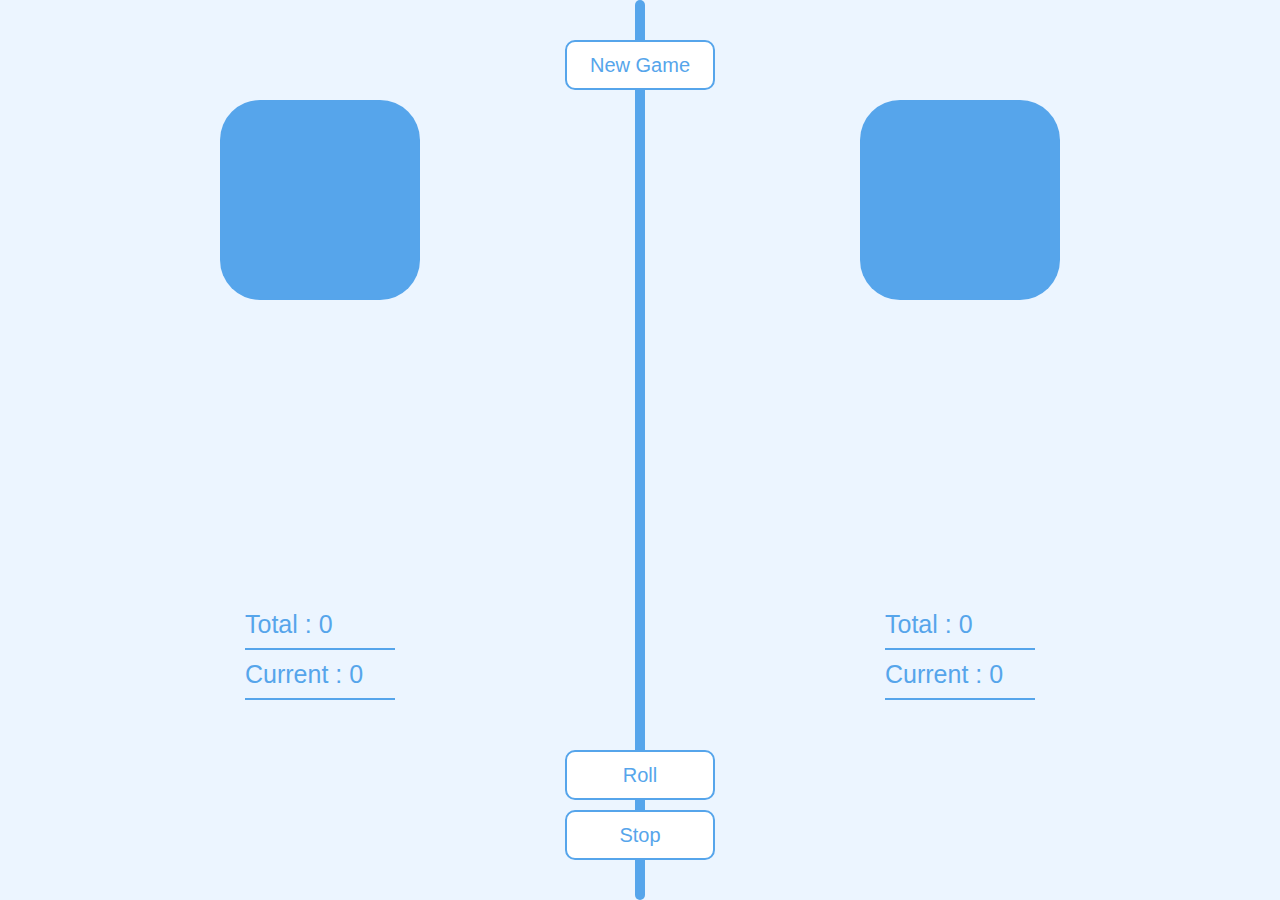
==== game.html @ 7e93c5d7 "20.10.22" ====
<!DOCTYPE html>
<html lang="en">
<head>
    <meta charset="UTF-8">
    <meta http-equiv="X-UA-Compatible" content="IE=edge">
    <meta name="viewport" content="width=device-width, initial-scale=1.0">
    <title>Game</title>
    <link rel="stylesheet" href="style.css">
</head>
<body>
    <div class="player">
        <h2 id="usernameTextF"></h2>
        <div class="dice" id="diceF"></div>
        <p id="totalF"></p>
        <p id="currentF"></p>
    </div>
    <span class="border"></span>
    <a href="index.html" class="btn new-game">New Game</a>
    <button class="btn stop" id="stop">Stop</button>
    <button class="btn roll" id="roll">Roll</button>
    <div class="player">
        <h2 id="usernameTextS"></h2>
        <div class="dice" id="diceS"></div>
        <p id="totalS"></p>
        <p id="currentS"></p>
    </div>
    <script src="game.js"></script>
</body>
</html>
---- style.css ----
* {
  margin: 0;
  padding: 0;
  box-sizing: border-box;
  font-size: 62.5%;
}

body {
  width: 100vw;
  height: 100vh;
  font-family: Arial, Helvetica, sans-serif;
  font-size: 1.6rem;
  background-color: #ecf5ff;
  display: flex;
  align-items: center;
  justify-content: center;
}

h1,
h2 {
  font-size: 10rem;
  text-align: center;
  color: #56a5eb;
}

h2 {
  width: 70rem;
  font-size: 7rem;
  margin-bottom: 50vh;
}

.btn {
  position: absolute;
  width: 20rem;
  height: 5rem;
  bottom: 5rem;
  right: 10rem;
  border: 2px solid #56a5eb;
  border-radius: 10px;
  font-size: 2rem;
  color: #56a5eb;
  transition: all 0.3s ease-in-out;
  text-decoration: none;
  display: flex;
  align-items: center;
  justify-content: center;
  cursor: pointer;
}

.btn:hover {
  background-color: #c8d1db;
  font-size: 2.5rem;
  color: #ffffff;
}

form {
  width: 100%;
  display: flex;
  flex-direction: column;
  align-items: center;
  position: absolute;
  margin-top: 10rem;
}
form .input-container {
  width: 20rem;
  height: 5rem;
  text-align: center;
  font-size: 2.5rem;
  border: 2px solid #56a5eb;
  border-radius: 10px;
  background-color: transparent;
  margin-top: 2rem;
}

.player {
  width: 50%;
  height: 100%;
  position: relative;
  display: flex;
  justify-content: center;
}
.player .dice {
  position: absolute;
  width: 20rem;
  height: 20rem;
  background-color: #56a5eb;
  margin-top: 10rem;
  background-size: cover;
  background-position: center;
  border-radius: 20%;
}
.player .dice.one {
  background-image: url(/roll-dice/roll-dice/slike/1.png);
}
.player .dice.two {
  background-image: url(/roll-dice/roll-dice/slike/2.png);
}
.player .dice.three {
  background-image: url(/roll-dice/roll-dice/slike/3.png);
}
.player .dice.four {
  background-image: url(/roll-dice/roll-dice/slike/4.png);
}
.player .dice.five {
  background-image: url(/roll-dice/roll-dice/slike/5.png);
}
.player .dice.six {
  background-image: url(/roll-dice/roll-dice/slike/6.png);
}
.player #totalF,
.player #totalS,
.player #currentF,
.player #currentS {
  width: 15rem;
  font-size: 2.5rem;
  color: #56a5eb;
  height: 5rem;
  position: absolute;
  bottom: 25rem;
  border-bottom: 0.2rem solid #56a5eb;
  display: flex;
  align-items: center;
}
.player #currentF,
.player #currentS {
  bottom: 20rem;
}

.border {
  position: absolute;
  height: 100%;
  width: 1rem;
  border-radius: 10px;
  background-color: #56a5eb;
}

.new-game,
.stop,
.roll {
  bottom: initial;
  right: initial;
  width: 15rem;
  z-index: 5;
  background-color: #fff;
  white-space: nowrap;
}

.new-game {
  top: 4rem;
}

.roll {
  bottom: 10rem;
}

.stop {
  bottom: 4rem;
}

.home-btn {
  right: initial;
  bottom: 5rem;
}/*# sourceMappingURL=style.css.map */
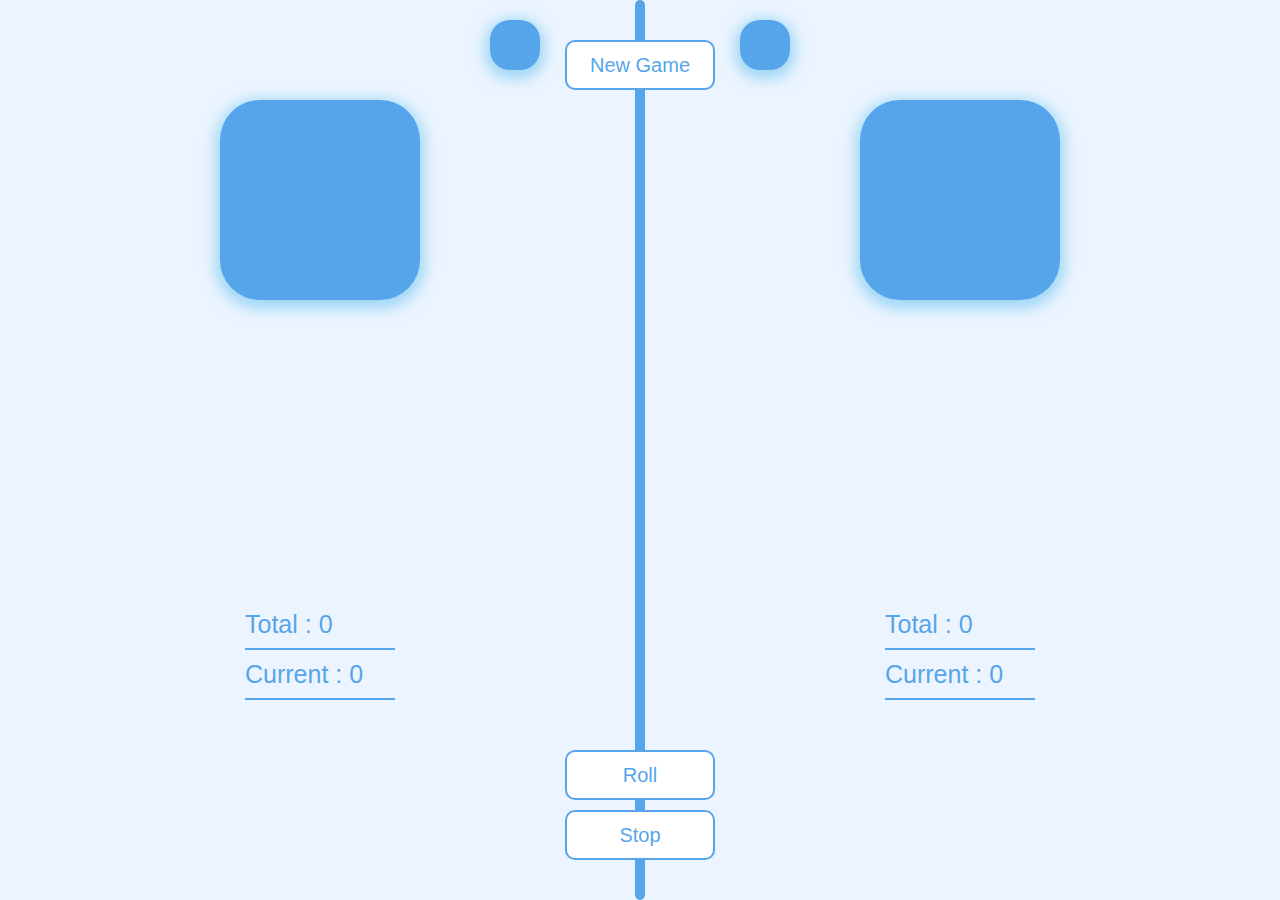
==== commit 7fa504ff: "24.10.22" ====
--- a/game.html
+++ b/game.html
@@ -9,20 +9,22 @@
 </head>
 <body>
     <div class="player">
-        <h2 id="usernameTextF"></h2>
-        <div class="dice" id="diceF"></div>
-        <p id="totalF"></p>
-        <p id="currentF"></p>
+        <div class="turn-indicator" id="turnIndicatorFirst"></div>
+        <h2 id="usernameTextFirst"></h2>
+        <div class="dice" id="diceFirst"></div>
+        <p id="totalFirst"></p>
+        <p id="currentFirst"></p>
     </div>
     <span class="border"></span>
     <a href="index.html" class="btn new-game">New Game</a>
     <button class="btn stop" id="stop">Stop</button>
     <button class="btn roll" id="roll">Roll</button>
     <div class="player">
-        <h2 id="usernameTextS"></h2>
-        <div class="dice" id="diceS"></div>
-        <p id="totalS"></p>
-        <p id="currentS"></p>
+        <div class="turn-indicator" id="turnIndicatorSecond"></div>
+        <h2 id="usernameTextSecond"></h2>
+        <div class="dice" id="diceSecond"></div>
+        <p id="totalSecond"></p>
+        <p id="currentSecond"></p>
     </div>
     <script src="game.js"></script>
 </body>
--- a/style.css
+++ b/style.css
@@ -44,13 +44,13 @@
   display: flex;
   align-items: center;
   justify-content: center;
-  cursor: pointer;
 }
 
 .btn:hover {
-  background-color: #c8d1db;
-  font-size: 2.5rem;
-  color: #ffffff;
+  cursor: pointer;
+  box-shadow: 0 0.4rem 1.4rem 0 rgba(86, 185, 235, 0.5);
+  transform: translateY(-0.1rem);
+  transition: transform 150ms;
 }
 
 form {
@@ -79,6 +79,27 @@
   display: flex;
   justify-content: center;
 }
+.player .turn-indicator {
+  width: 5rem;
+  height: 5rem;
+  background-color: #56a5eb;
+  position: absolute;
+  border-radius: 20px;
+  top: 2rem;
+  box-shadow: 0 0.4rem 1.4rem 0.5rem rgba(86, 185, 235, 0.5);
+}
+.player #turnIndicatorFirst {
+  right: 10rem;
+}
+.player #turnIndicatorSecond {
+  left: 10rem;
+}
+.player .turn-indicator.true {
+  background-color: green;
+}
+.player .turn-indicator.false {
+  background-color: red;
+}
 .player .dice {
   position: absolute;
   width: 20rem;
@@ -88,6 +109,7 @@
   background-size: cover;
   background-position: center;
   border-radius: 20%;
+  box-shadow: 0 0.4rem 1.4rem 0.5rem rgba(86, 185, 235, 0.5);
 }
 .player .dice.one {
   background-image: url(/roll-dice/roll-dice/slike/1.png);
@@ -107,10 +129,10 @@
 .player .dice.six {
   background-image: url(/roll-dice/roll-dice/slike/6.png);
 }
-.player #totalF,
-.player #totalS,
-.player #currentF,
-.player #currentS {
+.player #totalFirst,
+.player #totalSecond,
+.player #currentFirst,
+.player #currentSecond {
   width: 15rem;
   font-size: 2.5rem;
   color: #56a5eb;
@@ -121,8 +143,8 @@
   display: flex;
   align-items: center;
 }
-.player #currentF,
-.player #currentS {
+.player #currentFirst,
+.player #currentSecond {
   bottom: 20rem;
 }
 
